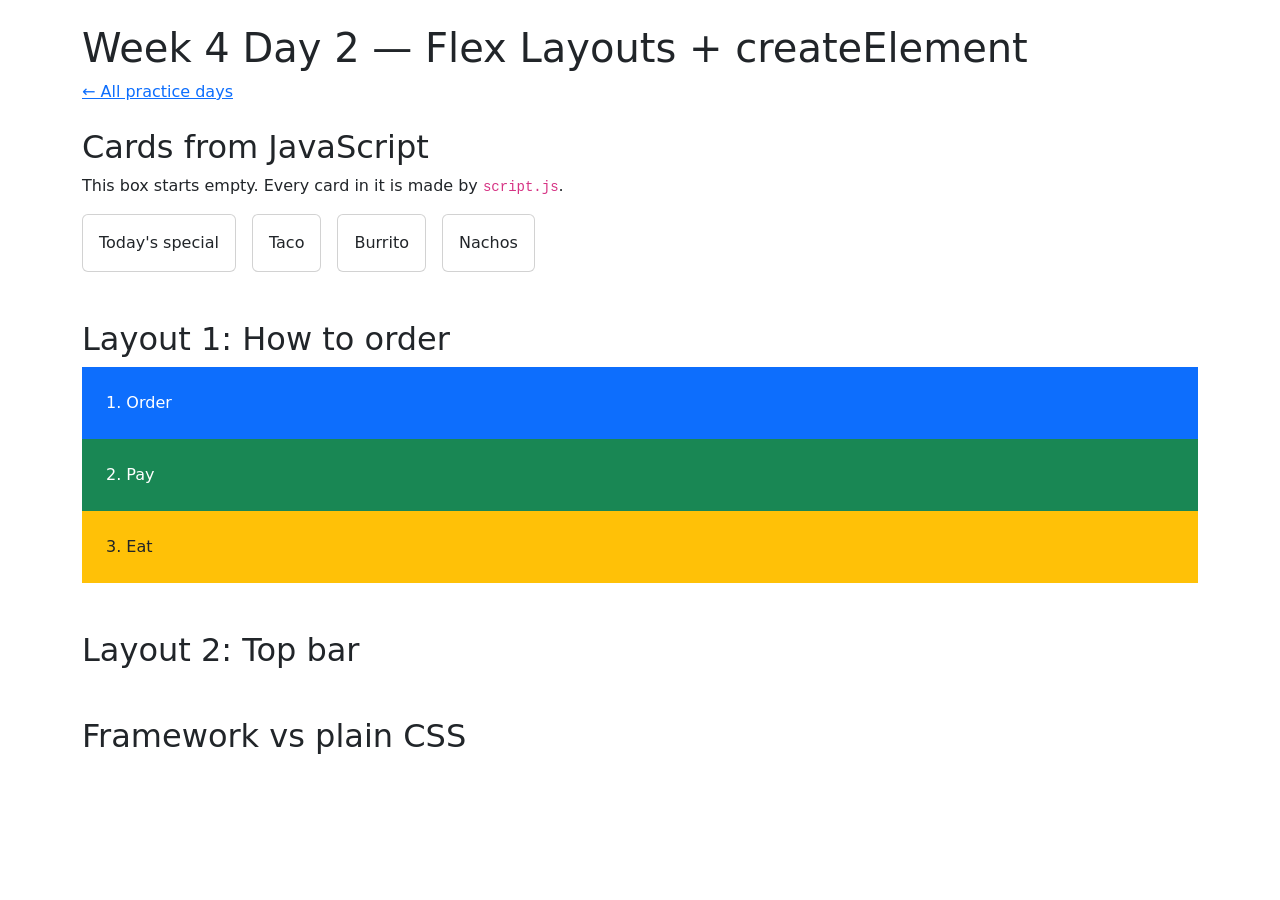
==== week-4/day-2/index.html @ 81ba924f "Merge branch 'JenniferT9462:main' into main" ====
<!DOCTYPE html>
<html lang="en">
<head>
  <meta charset="UTF-8">
  <meta name="viewport" content="width=device-width, initial-scale=1.0">
  <title>Week 4 Day 2 — Flex Layouts + createElement</title>
  <link rel="stylesheet" href="https://cdn.jsdelivr.net/npm/bootstrap@5.3.3/dist/css/bootstrap.min.css">
</head>
<body>
  <main class="container py-4">
    <h1>Week 4 Day 2 — Flex Layouts + createElement</h1>
    <p><a href="../../index.html">← All practice days</a></p>

    <!-- ========== Cards made by JavaScript (script.js) ========== -->
    <h2 class="mt-4">Cards from JavaScript</h2>
    <p>This box starts empty. Every card in it is made by <code>script.js</code>.</p>
    <div id="card-area" class="d-flex flex-wrap gap-3"></div>


    <!-- ========== Layout 1: stack on phones, a row on bigger screens ========== -->
    <h2 class="mt-5">Layout 1: How to order</h2>
    <!-- TODO: give the div below these classes: d-flex flex-column flex-md-row gap-3 -->
    <div class="">
      <div class="p-4 bg-primary text-white">1. Order</div>
      <div class="p-4 bg-success text-white">2. Pay</div>
      <div class="p-4 bg-warning">3. Eat</div>
    </div>
    <!-- TODO: change the three steps to fit YOUR truck. -->


    <!-- ========== Layout 2: a bar with one thing left, one thing right ========== -->
    <h2 class="mt-5">Layout 2: Top bar</h2>
    <!-- TODO: build a bar with your truck's name on the LEFT and a button on the RIGHT,
         both lined up in the middle (top to bottom).
         Classes you'll need: d-flex  justify-content-between  align-items-center
         Give it a background and padding so you can see it: bg-dark text-white p-3 -->



    <!-- ========== Compare ========== -->
    <h2 class="mt-5">Framework vs plain CSS</h2>
    <!-- TODO: write 1–2 sentences: what was easier with Bootstrap classes?
         What would you have written in style.css instead? -->
    <p></p>
  </main>

  <script src="script.js"></script>
</body>
</html>
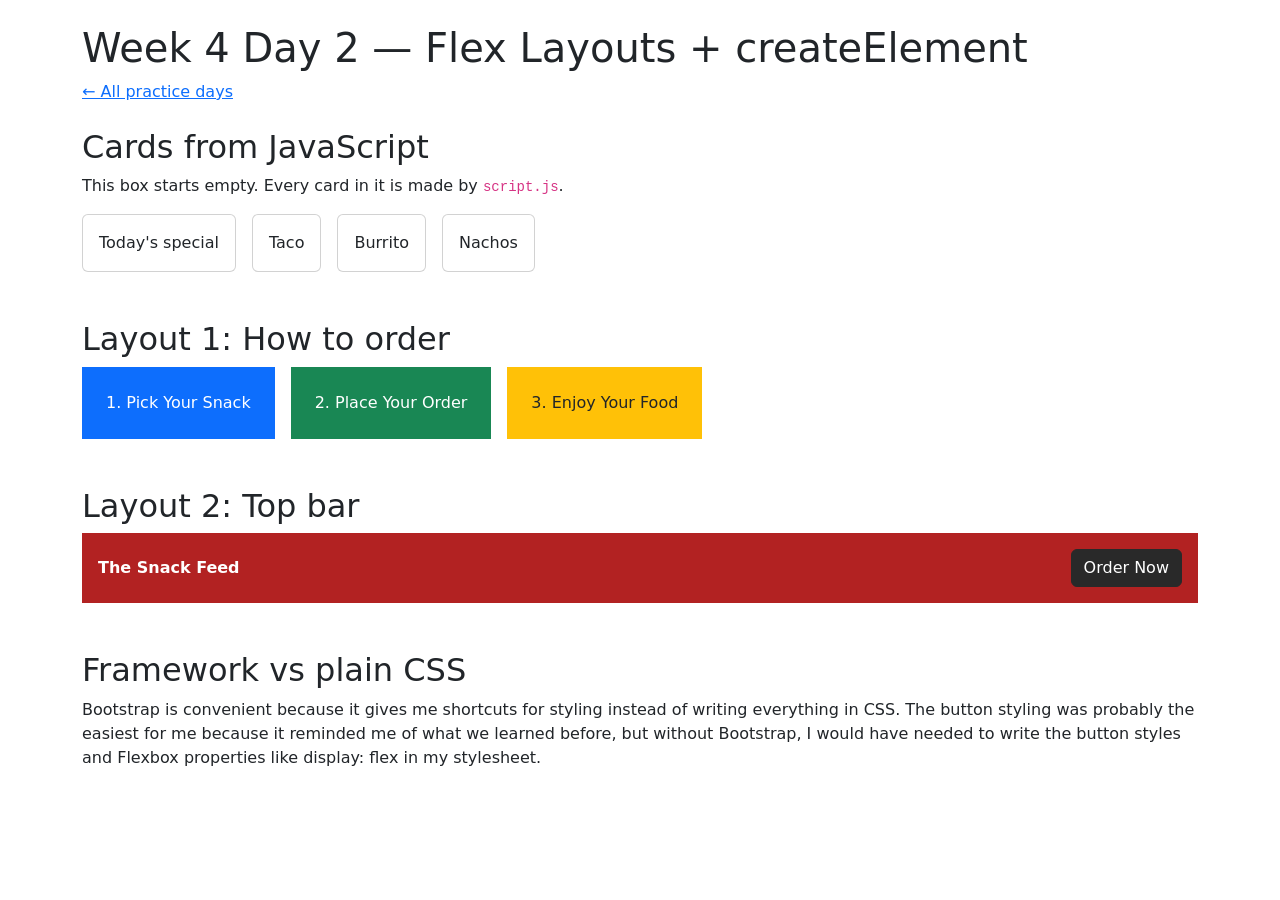
==== commit 27b01fbc: "Week 4 Day 2: createElement" ====
--- a/week-4/day-2/index.html
+++ b/week-4/day-2/index.html
@@ -1,49 +1,78 @@
-<!DOCTYPE html>
+<!doctype html>
 <html lang="en">
-<head>
-  <meta charset="UTF-8">
-  <meta name="viewport" content="width=device-width, initial-scale=1.0">
-  <title>Week 4 Day 2 — Flex Layouts + createElement</title>
-  <link rel="stylesheet" href="https://cdn.jsdelivr.net/npm/bootstrap@5.3.3/dist/css/bootstrap.min.css">
-</head>
-<body>
-  <main class="container py-4">
-    <h1>Week 4 Day 2 — Flex Layouts + createElement</h1>
-    <p><a href="../../index.html">← All practice days</a></p>
+  <head>
+    <meta charset="UTF-8" />
+    <meta name="viewport" content="width=device-width, initial-scale=1.0" />
+    <title>Week 4 Day 2 — Flex Layouts + createElement</title>
+    <link
+      rel="stylesheet"
+      href="https://cdn.jsdelivr.net/npm/bootstrap@5.3.3/dist/css/bootstrap.min.css"
+    />
+    <style>
+      .bg-truck {
+        background-color: #b22222;
+      }
 
-    <!-- ========== Cards made by JavaScript (script.js) ========== -->
-    <h2 class="mt-4">Cards from JavaScript</h2>
-    <p>This box starts empty. Every card in it is made by <code>script.js</code>.</p>
-    <div id="card-area" class="d-flex flex-wrap gap-3"></div>
+      .btn-truck {
+        --bs-btn-bg: #292929;
+        --bs-btn-border-color: #292929;
+        --bs-btn-color: white;
+        --bs-btn-hover-bg: #444444;
+        --bs-btn-hover-border-color: #444444;
+        --bs-btn-hover-color: white;
+      }
+    </style>
+  </head>
+  <body>
+    <main class="container py-4">
+      <h1>Week 4 Day 2 — Flex Layouts + createElement</h1>
+      <p><a href="../../index.html">← All practice days</a></p>
 
+      <!-- ========== Cards made by JavaScript (script.js) ========== -->
+      <h2 class="mt-4">Cards from JavaScript</h2>
+      <p>
+        This box starts empty. Every card in it is made by
+        <code>script.js</code>.
+      </p>
+      <div id="card-area" class="d-flex flex-wrap gap-3"></div>
 
-    <!-- ========== Layout 1: stack on phones, a row on bigger screens ========== -->
-    <h2 class="mt-5">Layout 1: How to order</h2>
-    <!-- TODO: give the div below these classes: d-flex flex-column flex-md-row gap-3 -->
-    <div class="">
-      <div class="p-4 bg-primary text-white">1. Order</div>
-      <div class="p-4 bg-success text-white">2. Pay</div>
-      <div class="p-4 bg-warning">3. Eat</div>
-    </div>
-    <!-- TODO: change the three steps to fit YOUR truck. -->
+      <!-- ========== Layout 1: stack on phones, a row on bigger screens ========== -->
+      <h2 class="mt-5">Layout 1: How to order</h2>
+      <!-- TODO: give the div below these classes: d-flex flex-column flex-md-row gap-3 -->
+      <div class="d-flex flex-column flex-md-row gap-3">
+        <div class="p-4 bg-primary text-white">1. Pick Your Snack</div>
+        <div class="p-4 bg-success text-white">2. Place Your Order</div>
+        <div class="p-4 bg-warning">3. Enjoy Your Food</div>
+      </div>
 
+      <!-- TODO: change the three steps to fit YOUR truck. -->
 
-    <!-- ========== Layout 2: a bar with one thing left, one thing right ========== -->
-    <h2 class="mt-5">Layout 2: Top bar</h2>
-    <!-- TODO: build a bar with your truck's name on the LEFT and a button on the RIGHT,
+      <!-- ========== Layout 2: a bar with one thing left, one thing right ========== -->
+      <h2 class="mt-5">Layout 2: Top bar</h2>
+      <!-- TODO: build a bar with your truck's name on the LEFT and a button on the RIGHT,
          both lined up in the middle (top to bottom).
          Classes you'll need: d-flex  justify-content-between  align-items-center
          Give it a background and padding so you can see it: bg-dark text-white p-3 -->
+      <div
+        class="d-flex justify-content-between align-items-center bg-truck text-white p-3"
+      >
+        <span class="fw-bold">The Snack Feed</span>
+        <a href="#" class="btn btn-truck">Order Now</a>
+      </div>
 
+      <!-- ========== Compare ========== -->
+      <h2 class="mt-5">Framework vs plain CSS</h2>
+      <!-- TODO: write 1–2 sentences: what was easier with Bootstrap classes?
+         What would you have written in style.css instead? -->
+      <p>
+        Bootstrap is convenient because it gives me shortcuts for styling
+        instead of writing everything in CSS. The button styling was probably
+        the easiest for me because it reminded me of what we learned before, but
+        without Bootstrap, I would have needed to write the button styles and
+        Flexbox properties like display: flex in my stylesheet.
+      </p>
+    </main>
 
-
-    <!-- ========== Compare ========== -->
-    <h2 class="mt-5">Framework vs plain CSS</h2>
-    <!-- TODO: write 1–2 sentences: what was easier with Bootstrap classes?
-         What would you have written in style.css instead? -->
-    <p></p>
-  </main>
-
-  <script src="script.js"></script>
-</body>
+    <script src="script.js"></script>
+  </body>
 </html>
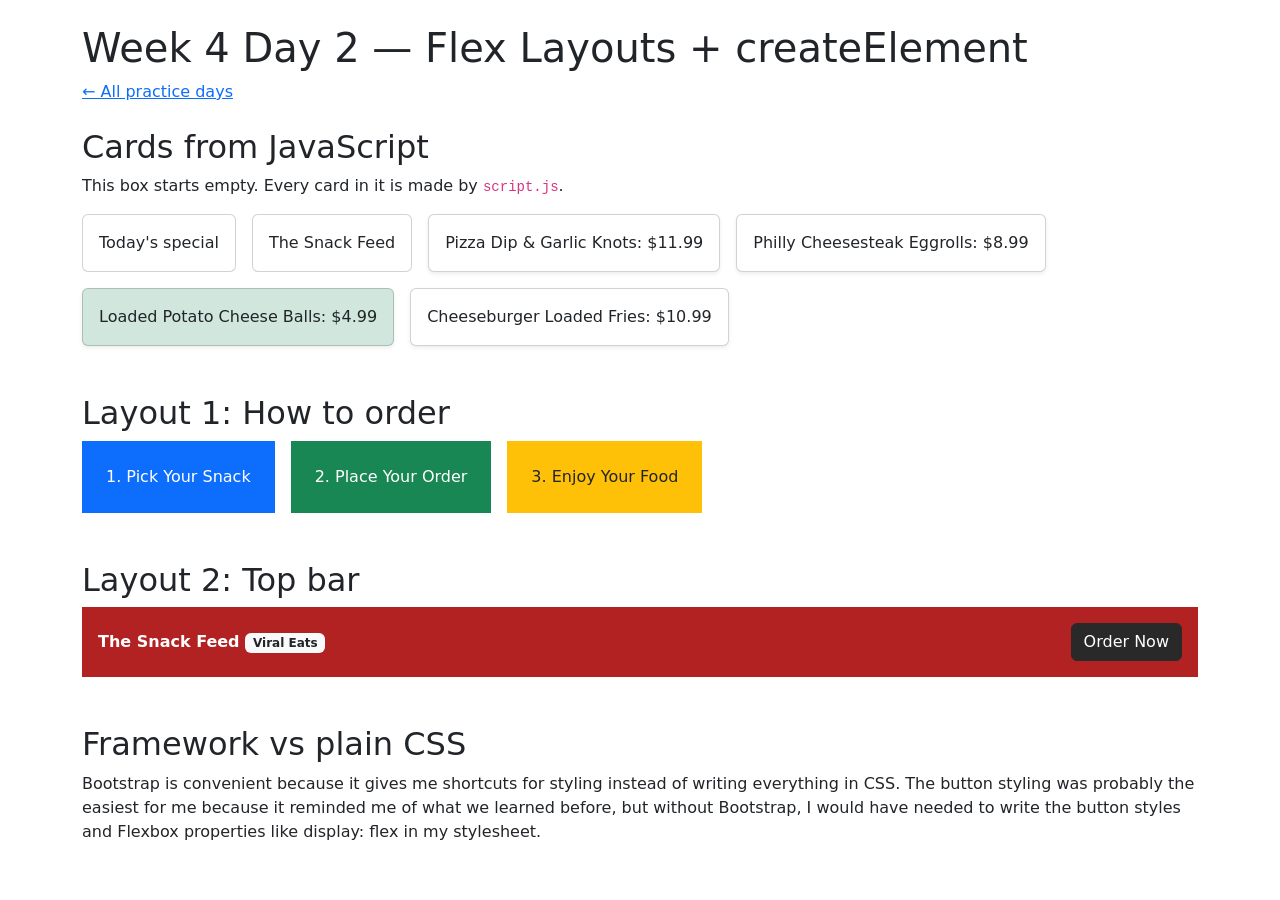
==== commit 38fb1ace: "Completed Week 4 Day 2 bonus challenges" ====
--- a/week-4/day-2/index.html
+++ b/week-4/day-2/index.html
@@ -39,7 +39,7 @@
       <!-- ========== Layout 1: stack on phones, a row on bigger screens ========== -->
       <h2 class="mt-5">Layout 1: How to order</h2>
       <!-- TODO: give the div below these classes: d-flex flex-column flex-md-row gap-3 -->
-      <div class="d-flex flex-column flex-md-row gap-3">
+      <div class="d-flex flex-column flex-lg-row gap-3">
         <div class="p-4 bg-primary text-white">1. Pick Your Snack</div>
         <div class="p-4 bg-success text-white">2. Place Your Order</div>
         <div class="p-4 bg-warning">3. Enjoy Your Food</div>
@@ -56,7 +56,11 @@
       <div
         class="d-flex justify-content-between align-items-center bg-truck text-white p-3"
       >
-        <span class="fw-bold">The Snack Feed</span>
+        <span class="fw-bold">
+          The Snack Feed
+          <span class="badge bg-light text-dark">Viral Eats</span>
+        </span>
+
         <a href="#" class="btn btn-truck">Order Now</a>
       </div>
 
